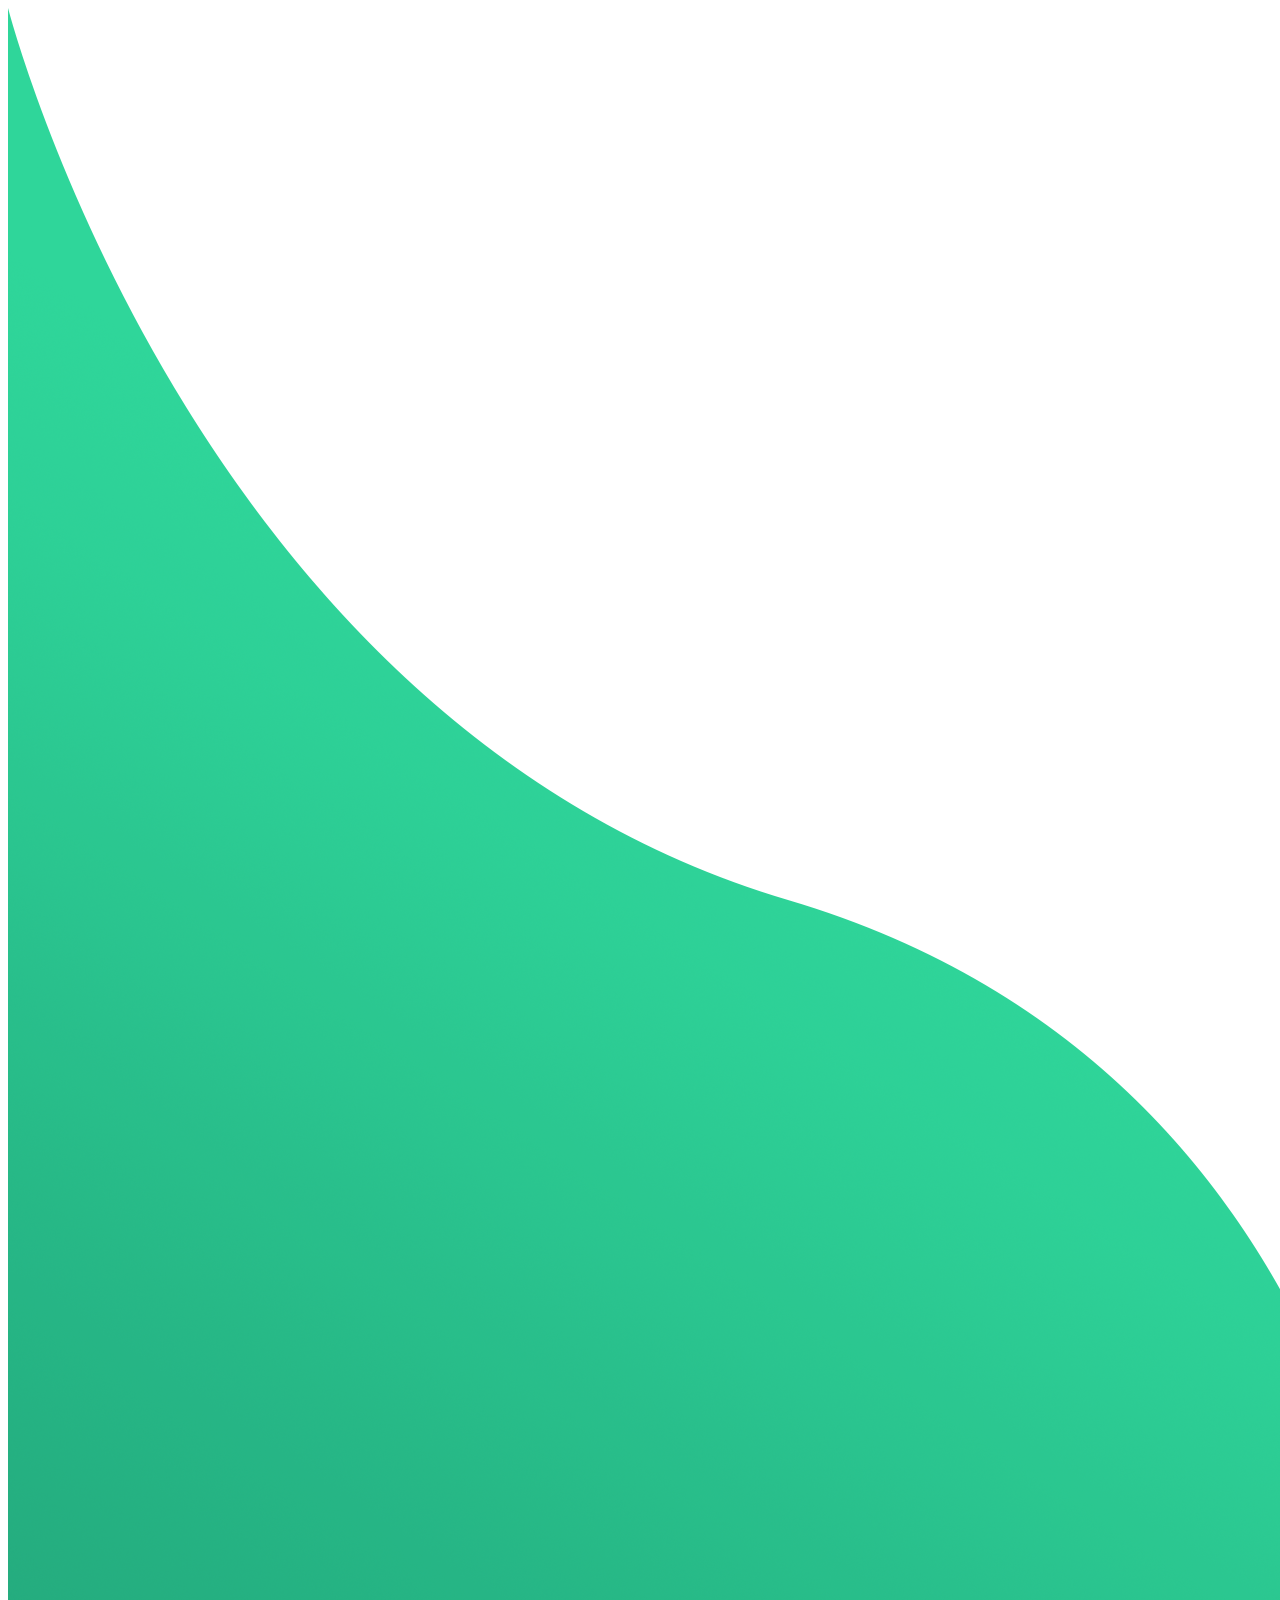
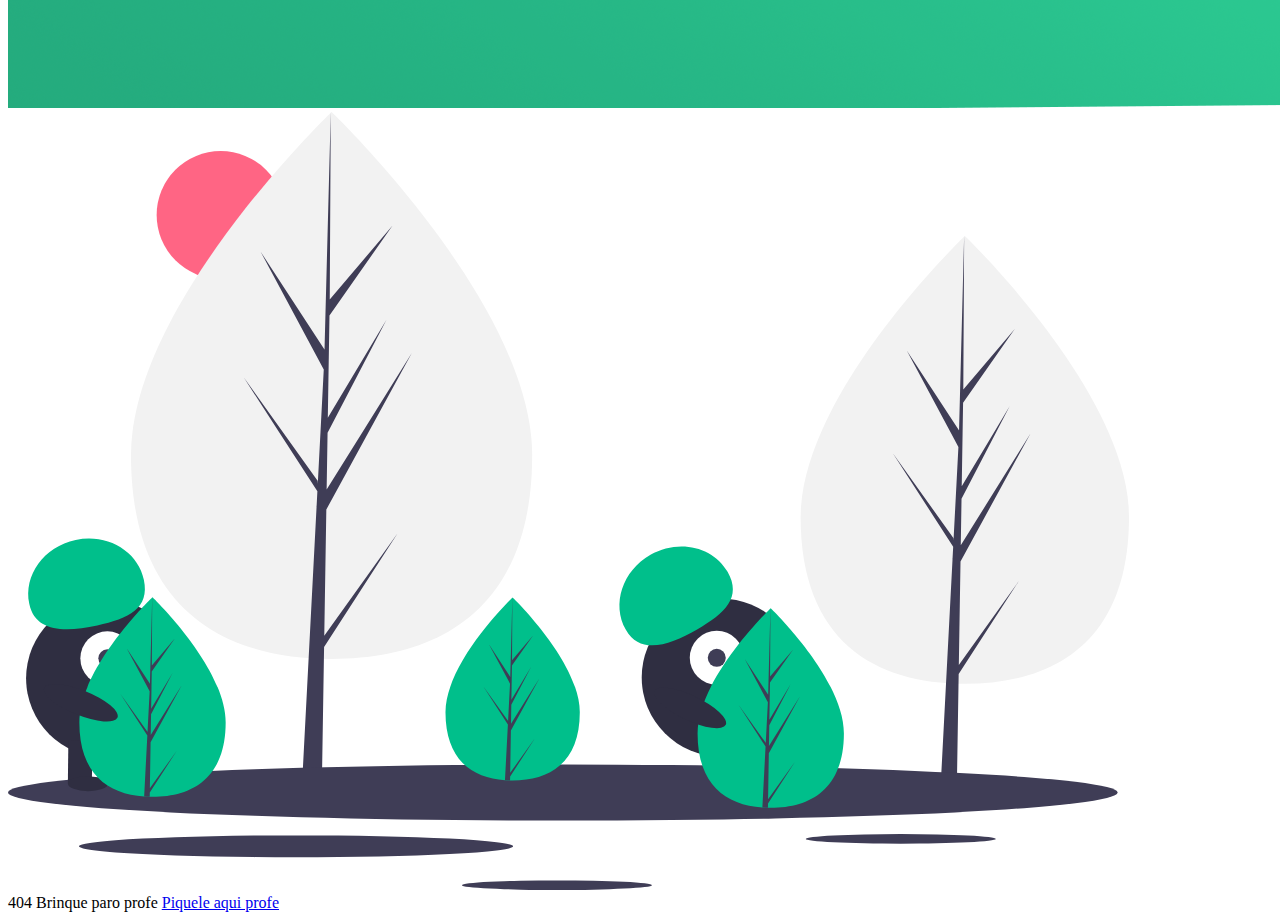
==== Maintainance.html @ 387996a6 "main" ====
<!DOCTYPE html>
<html lang="en">
<head>
    <meta charset="UTF-8">
    <meta name="viewport" content="width=device-width, initial-scale=1.0">
    <link rel="stylesheet" href="../CSS/styles.css">
    <title>La página más increible del mundo.html</title>
</head>
<body>
    <img class="wave" src="../wave.png">
    <div class="container">
        <div class="img">
            <img src="../404.svg">
        </div>
        <div class="txt">
            <span class="a04">404</span>
            <span class="pnf">Brinque paro profe</span>
            <a href="https://www.youtube.com/shorts/fFZZBkG18vk">Piquele aqui profe</a>
        </div>
    </div>
</body>
</html>
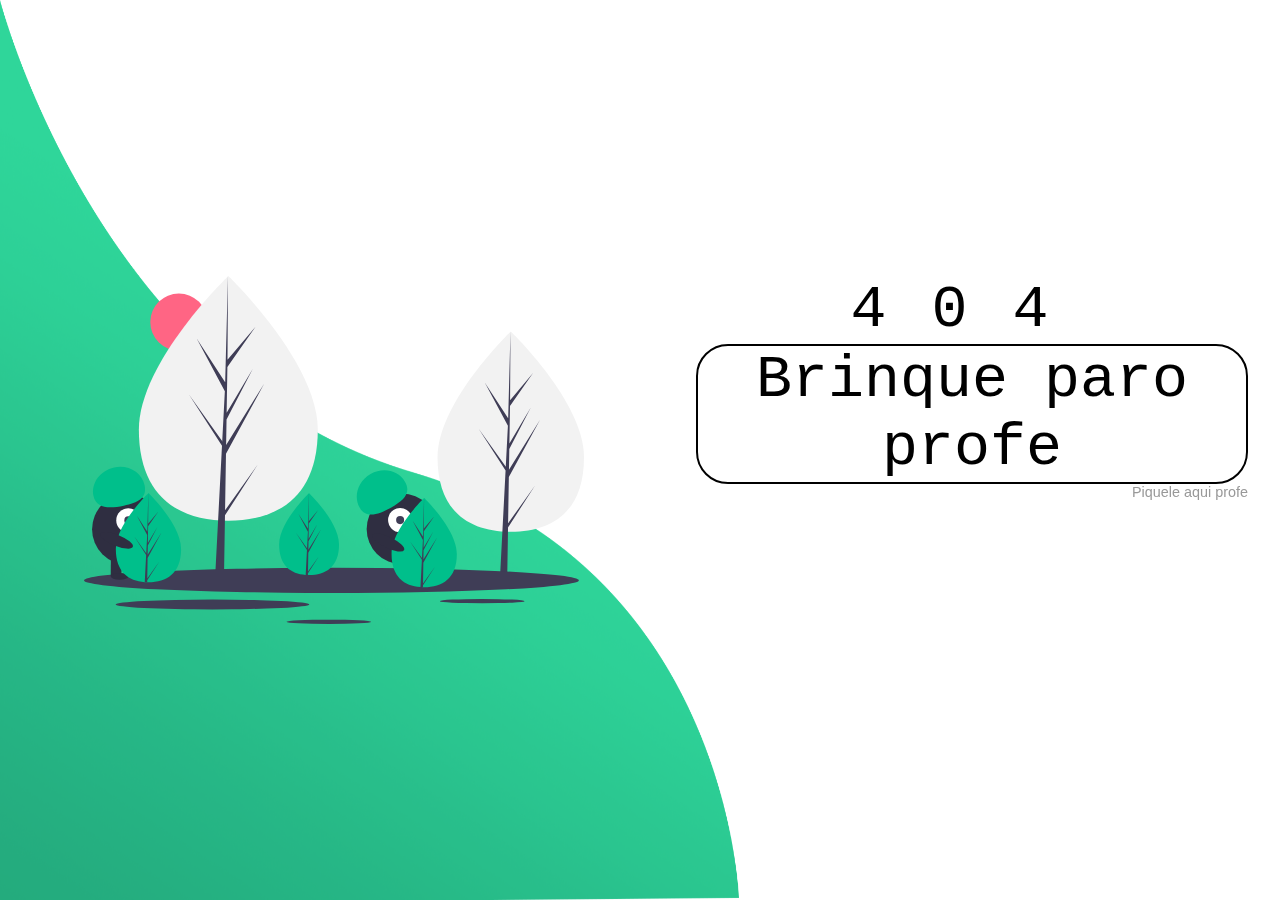
==== commit 6c9bd378: "Update Maintainance.html" ====
--- a/Maintainance.html
+++ b/Maintainance.html
@@ -3,14 +3,14 @@
 <head>
     <meta charset="UTF-8">
     <meta name="viewport" content="width=device-width, initial-scale=1.0">
-    <link rel="stylesheet" href="../CSS/styles.css">
+    <link rel="stylesheet" href="styles.css">
     <title>La página más increible del mundo.html</title>
 </head>
 <body>
-    <img class="wave" src="../wave.png">
+    <img class="wave" src="wave.png">
     <div class="container">
         <div class="img">
-            <img src="../404.svg">
+            <img src="404.svg">
         </div>
         <div class="txt">
             <span class="a04">404</span>
@@ -19,4 +19,4 @@
         </div>
     </div>
 </body>
-</html>+</html>
--- a/styles.css
+++ b/styles.css
@@ -0,0 +1,234 @@
+*{
+    padding: 0;
+    margin: 0;
+    box-sizing: border-box;
+}
+
+body{
+    font-family: 'Poppins', sans-serif;
+}
+.wave{
+    position: fixed;
+    height: 100%;
+    left: 0;
+    bottom: 0;
+    z-index: -1;
+}
+.wave2{
+    position: fixed;
+    transform: scaleX(-1);
+    height: 100%;
+    right: 0;
+    bottom: 0;
+    z-index: -1;
+}
+.container{
+    width: 100vw;
+    height: 100vh;
+    display: grid;
+    grid-template-columns: repeat(2, 1fr);
+    grid-gap: 7rem;
+    padding: 0 2rem;
+}
+.txt{
+    text-align: center;
+    justify-content: center;
+    align-items: center;
+}
+.txt span{
+    text-align: center;
+    display: flex;
+    justify-content: center;
+    font-size: 60px;
+}
+.a04{
+    padding-top: 50%;
+    font-family: Courier;
+    letter-spacing: 5vh;
+}
+.pnf{
+    font-family: 'Courier New', Courier, monospace;
+    border: solid 2px;
+    border-radius: 32px;
+    
+}
+.img{
+    display: flex;
+    justify-content: flex-end;
+    align-items: center;
+}
+.img img{
+    width: 500px;
+}
+.login-container{
+    display: flex;
+    align-items: center;
+    text-align: center;
+}
+form{
+    width: 360px;
+}
+.avatar{
+    width: 100px;
+}
+form h2{
+    font-size: 2.9rem;
+    text-transform: uppercase;
+    margin: 15px 0;
+    color: #333;
+}
+.input-div{
+    position: relative;
+    display: grid;
+    grid-template-columns: 7% 93%;
+    margin: 25px 0;
+    padding: 5px 0;
+    border-bottom: 2px solid #d9d9d9;
+}
+.input-div:after, .input-div:before{
+    content: '';
+    position: absolute;
+    bottom: -2px;
+    width: 0%;
+    height: 2px;
+    background-color: #28bb8a;
+    transition: 0.3s;
+}
+.input-div::after{
+    right: 50%;
+}
+.input-div::before{
+    left: 50%;
+}
+.input-div.focus .i i{
+    color: #28bb8a;
+}
+.input-div.focus div h5{
+    top: -5px;
+    font-size: 15px;
+}
+.input-div.focus::after, .input-div.focus::before{
+    width: 50%;
+}
+.input-div.one{
+    margin-top: 0;
+}
+.input-div.two{
+    margin-bottom: 0;
+}
+.i{
+    display: flex;
+    justify-content: center;
+    align-items: center;
+}
+.i i{
+    color: #d9d9d9;
+    transition: 0.3s;
+}
+.input-div > div{
+    position: relative;
+    height: 45px;
+}
+.input-div > div h5{
+    position: absolute;
+    left: 10px;
+    top: 50%;
+    transform: translateY(-50%);
+    color: #999;
+    font-size: 18px;
+    transition: .3s;
+}
+.input{
+    position: absolute;
+    width: 100%;
+    height: 100%;
+    top: 0;
+    left: 0;
+    border: none;
+    font-family: 'Poppins', sans-serif;
+    outline: none;
+    background: none;
+    padding: 0.5rem 0.7rem;
+    font-size: 1.2rem;
+    color: #555;
+}
+a{
+    display: block;
+    text-align: right;
+    text-decoration: none;
+    outline: none;
+    color: #999;
+    font-size: 0.9rem;
+    transition: .3s;
+}
+a:hover{
+    color: #28bb8a;
+}
+.btn{
+    display: block;
+    width: 100%;
+    height: 50px;
+    border-radius: 25px;
+    margin: 1rem 0;
+    font-size: 1.2rem;
+    outline: none;
+    border: none;
+    cursor: pointer;
+    background-image: linear-gradient(to right, #32be8f,#38d39f,#32be8f);
+    color: #fff;
+    text-transform: uppercase;
+    font-family: 'Poppins', sans-serif;
+    background-size: 200%;
+    transition: .5s;
+}
+.btn:hover{
+    background-position: right;
+}
+@media screen and (max-width: 1050px){
+    .container{
+        grid-gap: 5rem;
+    }
+}
+@media screen and (max-width: 1000px){
+    form{
+        width: 290px;
+    }
+    .form h2{
+        font-size: 2.4rem;
+        margin: 8px 0;
+    }
+    .img img{
+        width: 400px;
+    }
+}
+@media screen and (max-width: 900px){
+    .img{
+        display: none;
+    }
+    .container{
+        grid-template-columns: 1fr;
+    }
+    .wave{
+        display: none;
+    }
+    .login-container{
+        justify-content: center;
+    }
+}
+@media screen and (max-width: 280px){
+    form{
+        width: 200px;
+    }
+    .img{
+        display: none;
+    }
+    .container{
+        grid-template-columns: 1fr;
+    }
+    .wave{
+        display: none;
+    }
+    .login-container{
+        justify-content: center;
+    }
+}